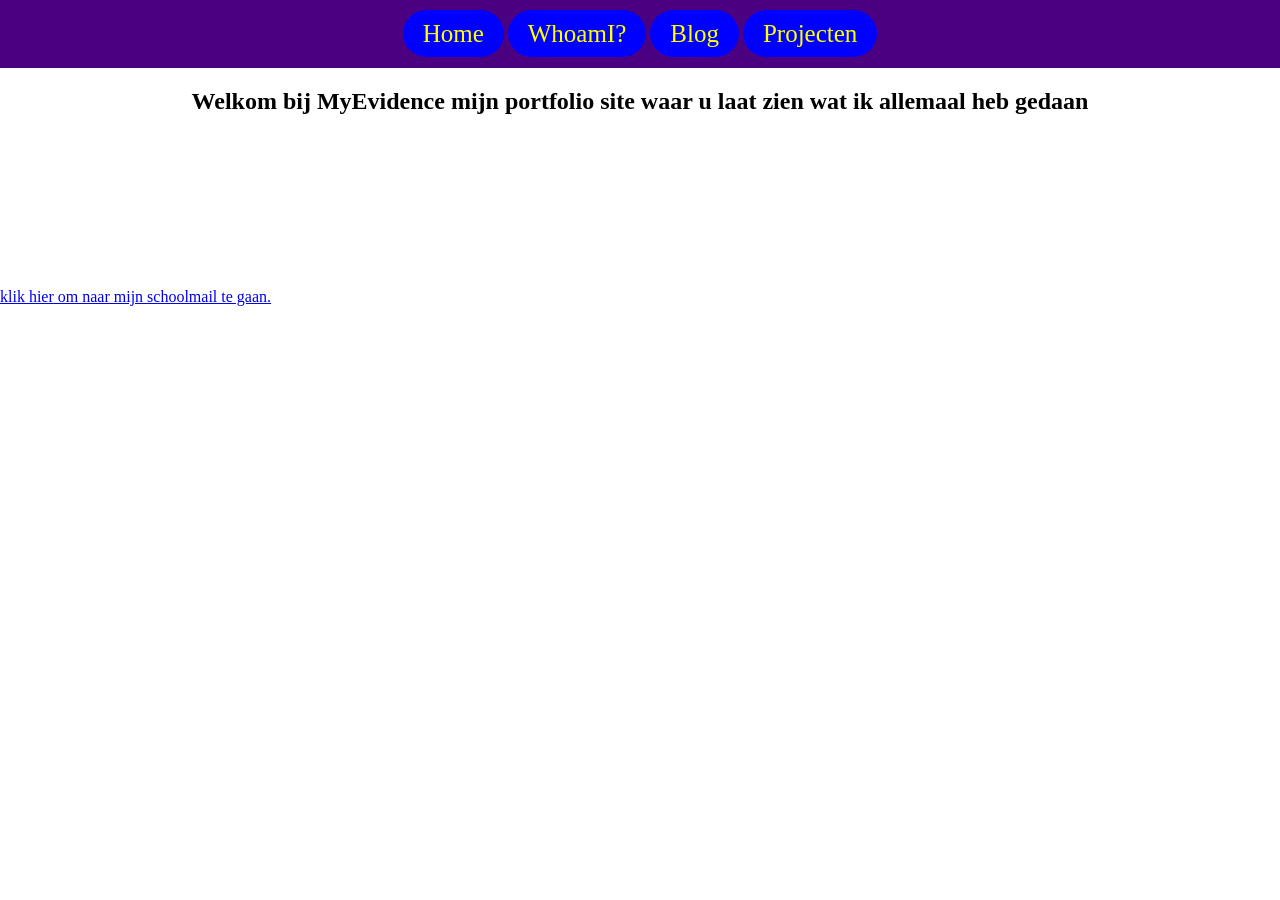
==== index.html @ de07c2f0 "update img folder, sections, header footer" ====
<!doctype html>
<html>
  <head>
    <link rel="icon" type="image/png" href="favicon.png" />
    <title>MyEvidence</title>
    <link rel="stylesheet" href="style.css" />
    <link rel="stylesheet" href="https://cdn.jsdelivr.net/npm/bootstrap-icons@1.13.1/font/bootstrap-icons.min.css">
  </head>
  <body>
    <header>
      <nav class="nav">
        <ul>
          <a class="home-Button" href="index.html">Home</a>
          <a class="whoami-button" href="whoamipagina.html">WhoamI?</a>
          <a class="blog-button" href="blog.html">Blog</a>
          <a class="projecten-button" href="projecten.html">Projecten</a>
        </ul>
      </nav>
    </header>

    <main>
      <section class = "beginscherm">
        <h1>
          Welkom bij MyEvidence mijn portfolio site waar u laat zien wat ik
          allemaal heb gedaan
        </h1>
      </section>
    </main>
    <footer>

        <a
          href="https://outlook.cloud.microsoft/mail/inbox/id/AAQkADkzZmZiNGY4LWNjYjYtNDgzYS1iMDYwLTNhN2I0MjM3MDZkZQAQANmeMzrsHEbrlJvYaGjMoA0%3D?deeplink=mail%2F0%2F%3Fnlp%3D0"
        >
          klik hier om naar mijn schoolmail te gaan.
        </a>
    </footer>
  </body>
</html>
---- style.css ----
.nav ul {
    list-style-type: none;
    margin: 0;
    padding: 20px;
    overflow: hidden;
    background-color: indigo;
    Text-align: center;
}

.nav a {
    font-family: "Arial, Helvetica, sans-serif";
    font-size: 25px;
    background-color: blue;
    color: yellow;
    text-decoration: none;
    padding: 10px 20px;
    display:incline-block;
    text-align: center;
    border-radius: 25px;
}

.nav a:hover {
    background-color: rgb(1, 1, 188);
}

h1 {
    font-family: "Lucida Console";
    text-align: center;
}

pre {
    font-family: "Lucida Console";
    padding: 30px;
    margin-right: 5px;
    margin-left: 5px;
    text-align: center;
}

.container {
    max-width: 1200px;
    margin-left: 0 auto;
    margin-right: 0 auto;
    padding-left: 15px;
    padding-right: 15px;
}

body {
    margin: 0;
}

.beginscherm {
    width: 100%;
    height: 200px;
}
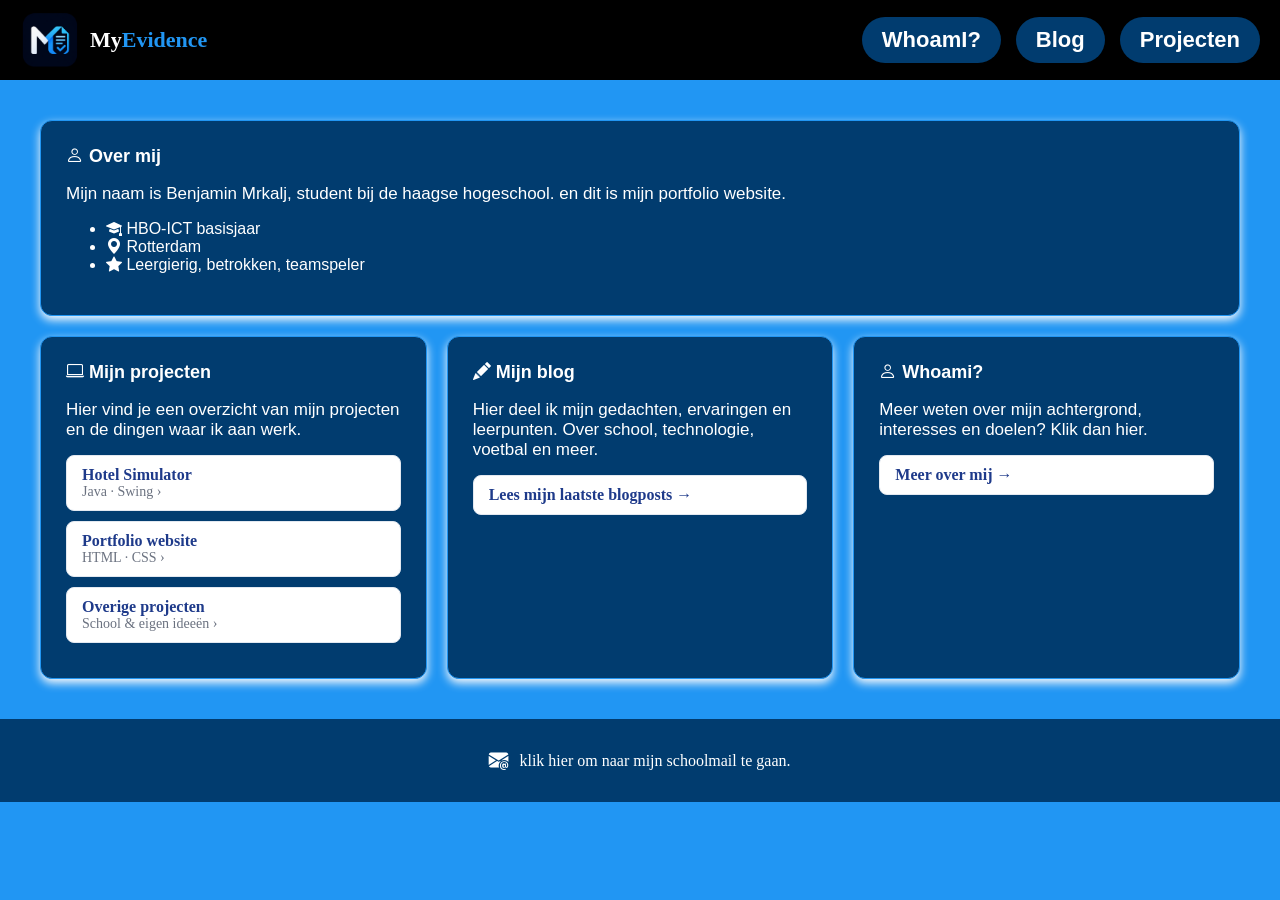
==== commit 2ee549c3: "nieuw project aangepast, home pagina verbeterd, veel in css" ====
--- a/index.html
+++ b/index.html
@@ -8,9 +8,12 @@
   </head>
   <body>
     <header>
+      <a href="index.html" class="logolink">
+        <img src="img/favicon.png" alt="MyEvidence logo" class="logo">
+        <span class="logo-text"><span class="logo-my">My</span><span class="logo-evidence">Evidence</span></span>
+      </a>
       <nav class="nav">
         <ul>
-          <a class="home-Button" href="index.html">Home</a>
           <a class="whoami-button" href="whoamipagina.html">WhoamI?</a>
           <a class="blog-button" href="blog.html">Blog</a>
           <a class="projecten-button" href="projecten.html">Projecten</a>
@@ -20,18 +23,43 @@
 
     <main>
       <section class = "beginscherm">
-        <h1>
-          Welkom bij MyEvidence mijn portfolio site waar u laat zien wat ik
-          allemaal heb gedaan
-        </h1>
+    <div class="card-begin">    
+        <h2><i class="bi bi-person"></i> Over mij</h2>
+        <p>Mijn naam is Benjamin Mrkalj, student bij de haagse hogeschool. en dit is mijn portfolio website.</p>
+        <ul class="card-list">
+            <li><i class="bi bi-mortarboard-fill"></i>  HBO-ICT basisjaar</li>
+            <li><i class="bi bi-geo-alt-fill"></i> Rotterdam</li>
+            <li><i class="bi bi-star-fill"></i> Leergierig, betrokken, teamspeler</li>
+        </ul>
+    </div>
+
+    <div class="card-projecten">
+        <h2><i class="bi bi-laptop"></i> Mijn projecten</h2>
+        <p>Hier vind je een overzicht van mijn projecten en de dingen waar ik aan werk.</p>
+        <a href="projecten.html" class="card-link">Hotel Simulator <span>Java · Swing ›</span></a>
+        <a href="projecten.html" class="card-link">Portfolio website <span>HTML · CSS ›</span></a>
+        <a href="projecten.html" class="card-link">Overige projecten <span>School & eigen ideeën ›</span></a>
+    </div>
+
+    <div class="card-blog">
+        <h2><i class="bi bi-pencil-fill"></i> Mijn blog</h2>
+        <p>Hier deel ik mijn gedachten, ervaringen en leerpunten. Over school, technologie, voetbal en meer.</p>
+        <a href="blog.html" class="card-link">Lees mijn laatste blogposts →</a>
+    </div>
+
+    <div class="card-whoami">
+        <h2><i class="bi bi-person"></i> Whoami?</h2>
+        <p>Meer weten over mijn achtergrond, interesses en doelen? Klik dan hier.</p>
+        <a href="whoamipagina.html" class="card-link">Meer over mij →</a>
+    </div>
       </section>
     </main>
     <footer>
-
         <a
+          class = "footer-link"
           href="https://outlook.cloud.microsoft/mail/inbox/id/AAQkADkzZmZiNGY4LWNjYjYtNDgzYS1iMDYwLTNhN2I0MjM3MDZkZQAQANmeMzrsHEbrlJvYaGjMoA0%3D?deeplink=mail%2F0%2F%3Fnlp%3D0"
         >
-          klik hier om naar mijn schoolmail te gaan.
+          <i class="bi bi-envelope-at-fill footer-icon"></i>klik hier om naar mijn schoolmail te gaan.
         </a>
     </footer>
   </body>
--- a/style.css
+++ b/style.css
@@ -1,20 +1,60 @@
+header {
+    display: flex;
+    align-items: center;
+    justify-content: space-between;
+    background-color: black;
+    padding: 10px 20px;
+}
+
+body {
+    background-color: #2196F3;
+}
+
+.logolink {
+    display: flex;
+    align-items: center;
+    text-decoration: none;
+}
+
+.logo {
+    height: 60px;
+    width: auto;
+}
+
+.logo-text {
+    font-family: verdana;
+    font-size: 22px;
+    font-weight: bold;
+    margin-left: 10px;
+}
+
+.logo-my {
+    color: white;
+}
+
+.logo-evidence {
+    color: #2196F3; 
+}
+
 .nav ul {
     list-style-type: none;
     margin: 0;
-    padding: 20px;
+    padding: 0;
+    display: flex;
+    gap: 15px;
     overflow: hidden;
-    background-color: indigo;
-    Text-align: center;
+    text-align: center;
 }
 
 .nav a {
-    font-family: "Arial, Helvetica, sans-serif";
-    font-size: 25px;
-    background-color: blue;
-    color: yellow;
+    font-family: sans-serif;
+    font-size: 22px;
+    font-weight: bold;
+    background-color: #013c6f;
+    color: white;
     text-decoration: none;
     padding: 10px 20px;
-    display:incline-block;
+    display:inline-block;
     text-align: center;
     border-radius: 25px;
 }
@@ -24,12 +64,12 @@
 }
 
 h1 {
-    font-family: "Lucida Console";
+    font-family: sans-serif;
     text-align: center;
 }
 
 pre {
-    font-family: "Lucida Console";
+    font-family: sans-serif;
     padding: 30px;
     margin-right: 5px;
     margin-left: 5px;
@@ -38,8 +78,8 @@
 
 .container {
     max-width: 1200px;
-    margin-left: 0 auto;
-    margin-right: 0 auto;
+    margin-left: 0;
+    margin-right: 0;
     padding-left: 15px;
     padding-right: 15px;
 }
@@ -49,6 +89,126 @@
 }
 
 .beginscherm {
-    width: 100%;
-    height: 200px;
+    display: grid;
+    grid-template-columns: 1fr 1fr 1fr;
+    gap: 20px;
+    padding: 40px 20px;
+    max-width: 1200px;
+    margin: 0 auto;
+}
+
+.card-begin,
+.card-projecten,
+.card-blog,
+.card-whoami {
+    background-color: #013c6f;
+    border: 1px solid #2196F3;
+    border-radius: 12px;
+    padding: 25px;
+    text-decoration: none;
+    box-shadow: 0 4px 10px rgb(252, 250, 250);
+}
+
+.card-begin {
+    font-family: sans-serif;
+    color: white;
+    grid-column: 1 / -1;
+}
+
+.card-begin h2,
+.card-projecten h2,
+.card-blog h2,
+.card-whoami h2 {
+    font-family: sans-serif;
+    color: white;
+    font-size: 18px;
+    margin-top: 0;
+    margin-bottom: 10px;
+    text-align: left;
+    text-decoration: none;
+}
+
+.card-begin p,
+.card-projecten p,
+.card-blog p,
+.card-whoami p {
+    font-family: sans-serif;
+    font-size: 17px;
+    color: white;
+    margin-bottom: 15px;
+    text-decoration: none;
+}
+
+.card-link {
+    display: block;
+    background-color: white;
+    border: 1px solid #E2E8F0;
+    border-radius: 8px;
+    padding: 10px 15px;
+    margin-bottom: 10px;
+    text-decoration: none;
+    color: #1E3A8A;
+    font-weight: bold;
+}
+
+.card-link span {
+    display: block;
+    font-weight: normal;
+    font-size: 14px;
+    color: #6B7280;
+}
+
+footer {
+    display: flex;
+    justify-content: center;
+    align-items: center;
+    padding: 30px 20px;
+    background-color: #013c6f;
+}
+
+.footer-link {
+    display: flex;
+    align-items: center;
+    gap: 10px;
+    color: white;
+    text-decoration: none;
+    font-size: 16px;
+}
+
+.footer-icon {
+    font-size: 20px;
+}
+
+.project {
+    color: white;
+    max-width: 800px;
+    margin: 0 auto 40px auto;
+    padding: 25px 20px;
+    border-bottom: 1px solid #E2E8F0;
+}
+
+.project h2 {
+    color: white;
+    font-size: 1.5rem;
+    margin-bottom: 5px;
+    text-align: left;
+}
+
+.project-tech {
+    font-size: 0.875rem;
+    color: white;
+    font-weight: bold;
+    margin-bottom: 10px;
+}
+
+.project ul {
+    color: white;
+    margin-top: 10px;
+    padding-left: 20px;
+}
+
+.project li {
+    color: white;
+    font-size: 1rem;
+    margin-bottom: 6px;
 }
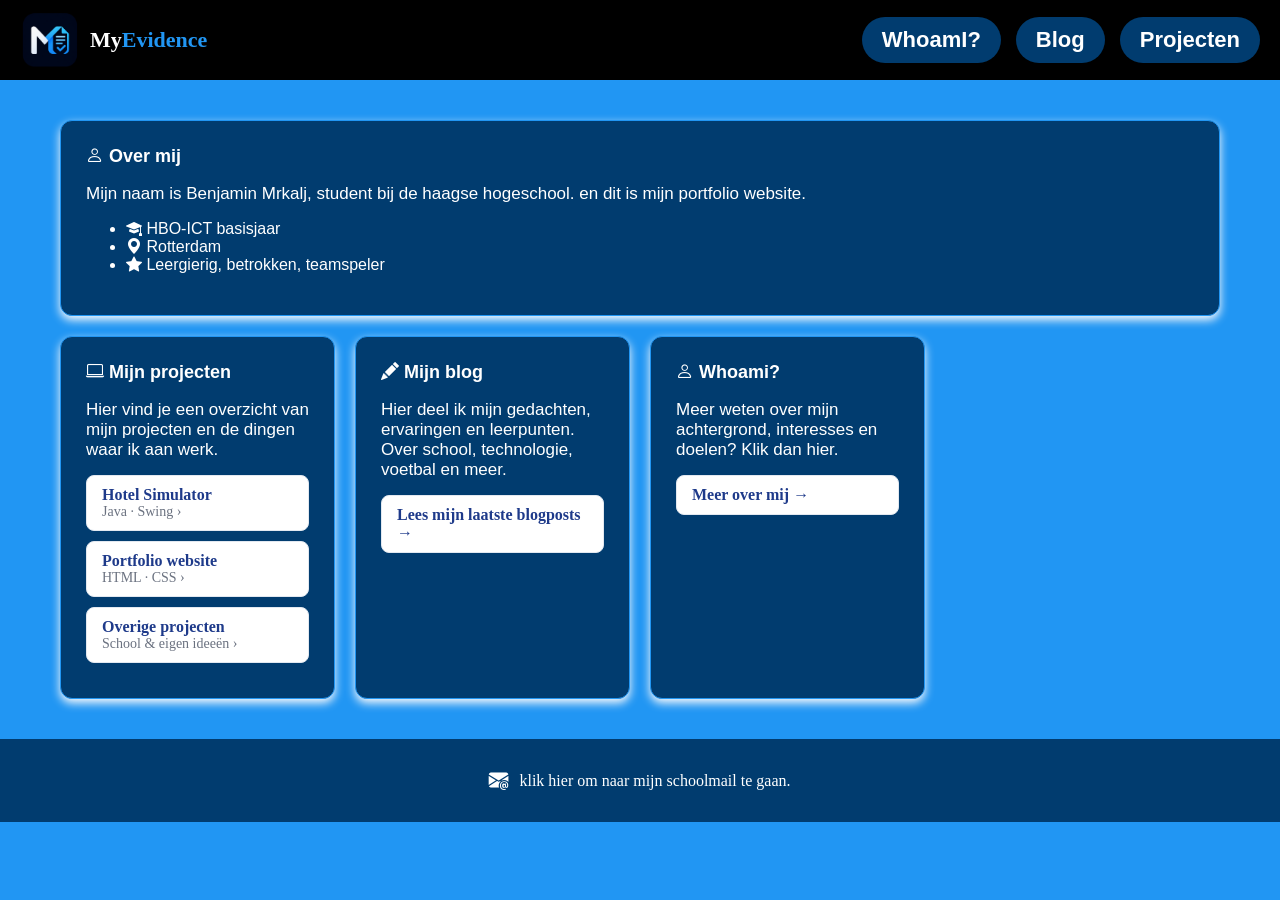
==== commit cb42a1bf: "laatste commit_v2 responsive gemaakt" ====
--- a/index.html
+++ b/index.html
@@ -5,6 +5,7 @@
     <title>MyEvidence</title>
     <link rel="stylesheet" href="style.css" />
     <link rel="stylesheet" href="https://cdn.jsdelivr.net/npm/bootstrap-icons@1.13.1/font/bootstrap-icons.min.css">
+    <meta name="viewport" content="width=device-width, initial-scale=1.0">
   </head>
   <body>
     <header>
@@ -14,16 +15,16 @@
       </a>
       <nav class="nav">
         <ul>
-          <a class="whoami-button" href="whoamipagina.html">WhoamI?</a>
-          <a class="blog-button" href="blog.html">Blog</a>
-          <a class="projecten-button" href="projecten.html">Projecten</a>
+          <li><a class="whoami-button" href="whoamipagina.html">WhoamI?</a></li>
+          <li><a class="blog-button" href="blog.html">Blog</a></li>
+          <li><a class="projecten-button" href="projecten.html">Projecten</a></li>
         </ul>
       </nav>
     </header>
 
     <main>
       <section class = "beginscherm">
-    <div class="card-begin">    
+    <section class="card-begin">    
         <h2><i class="bi bi-person"></i> Over mij</h2>
         <p>Mijn naam is Benjamin Mrkalj, student bij de haagse hogeschool. en dit is mijn portfolio website.</p>
         <ul class="card-list">
@@ -31,34 +32,31 @@
             <li><i class="bi bi-geo-alt-fill"></i> Rotterdam</li>
             <li><i class="bi bi-star-fill"></i> Leergierig, betrokken, teamspeler</li>
         </ul>
-    </div>
+    </section>
 
-    <div class="card-projecten">
+    <section class="card-projecten">
         <h2><i class="bi bi-laptop"></i> Mijn projecten</h2>
         <p>Hier vind je een overzicht van mijn projecten en de dingen waar ik aan werk.</p>
         <a href="projecten.html" class="card-link">Hotel Simulator <span>Java · Swing ›</span></a>
         <a href="projecten.html" class="card-link">Portfolio website <span>HTML · CSS ›</span></a>
         <a href="projecten.html" class="card-link">Overige projecten <span>School & eigen ideeën ›</span></a>
-    </div>
+    </section>
 
-    <div class="card-blog">
+    <section class="card-blog">
         <h2><i class="bi bi-pencil-fill"></i> Mijn blog</h2>
         <p>Hier deel ik mijn gedachten, ervaringen en leerpunten. Over school, technologie, voetbal en meer.</p>
         <a href="blog.html" class="card-link">Lees mijn laatste blogposts →</a>
-    </div>
+    </section>
 
-    <div class="card-whoami">
+    <section class="card-whoami">
         <h2><i class="bi bi-person"></i> Whoami?</h2>
         <p>Meer weten over mijn achtergrond, interesses en doelen? Klik dan hier.</p>
         <a href="whoamipagina.html" class="card-link">Meer over mij →</a>
-    </div>
+    </section>
       </section>
     </main>
     <footer>
-        <a
-          class = "footer-link"
-          href="https://outlook.cloud.microsoft/mail/inbox/id/AAQkADkzZmZiNGY4LWNjYjYtNDgzYS1iMDYwLTNhN2I0MjM3MDZkZQAQANmeMzrsHEbrlJvYaGjMoA0%3D?deeplink=mail%2F0%2F%3Fnlp%3D0"
-        >
+        <a class = "footer-link" href="https://outlook.cloud.microsoft/mail/inbox/id/AAQkADkzZmZiNGY4LWNjYjYtNDgzYS1iMDYwLTNhN2I0MjM3MDZkZQAQANmeMzrsHEbrlJvYaGjMoA0%3D?deeplink=mail%2F0%2F%3Fnlp%3D0">
           <i class="bi bi-envelope-at-fill footer-icon"></i>klik hier om naar mijn schoolmail te gaan.
         </a>
     </footer>
--- a/style.css
+++ b/style.css
@@ -1,3 +1,7 @@
+* {
+    box-sizing: border-box;
+}
+
 header {
     display: flex;
     align-items: center;
@@ -44,6 +48,7 @@
     gap: 15px;
     overflow: hidden;
     text-align: center;
+    flex-wrap: wrap;
 }
 
 .nav a {
@@ -90,7 +95,7 @@
 
 .beginscherm {
     display: grid;
-    grid-template-columns: 1fr 1fr 1fr;
+    grid-template-columns: repeat(auto-fit, minmax(250px, 1fr));
     gap: 20px;
     padding: 40px 20px;
     max-width: 1200px;
@@ -180,14 +185,18 @@
 }
 
 .project {
+    font-family: sans-serif;
     color: white;
     max-width: 800px;
     margin: 0 auto 40px auto;
     padding: 25px 20px;
-    border-bottom: 1px solid #E2E8F0;
+    background-color: #013c6f;
+    border-radius: 12px;
+    box-shadow: 0 4px 10px white;
 }
 
 .project h2 {
+    font-family: sans-serif;
     color: white;
     font-size: 1.5rem;
     margin-bottom: 5px;
@@ -195,6 +204,7 @@
 }
 
 .project-tech {
+    font-family: sans-serif;
     font-size: 0.875rem;
     color: white;
     font-weight: bold;
@@ -202,13 +212,112 @@
 }
 
 .project ul {
+    font-family: sans-serif;
     color: white;
     margin-top: 10px;
     padding-left: 20px;
 }
 
 .project li {
+    font-family: sans-serif;
     color: white;
     font-size: 1rem;
     margin-bottom: 6px;
+}
+
+.whoami-card {
+    max-width: 800px;
+    margin: 30px auto;
+    padding: 30px;
+    background-color: #0d2f5c;
+    border-radius: 12px;
+    box-shadow: 0 4px 10px white;
+    text-align: center;
+}
+
+.profile-photo {
+    width: 150px;
+    height: 225px;
+    border-radius: 50%;
+    object-fit: cover;
+    margin-bottom: 20px;
+    border: 3px solid white;
+}
+
+.whoami-tekst {
+    text-align: left;
+}
+
+.whoami-tekst p {
+    color: white;
+    font-size: 1rem;
+    line-height: 1.6;
+}
+
+.week-log {
+    font-family: sans-serif;
+    color: white;
+    padding-left: 20px;
+    margin: 10px 0;
+}
+
+.week-log li {
+    font-family: sans-serif;
+    color: white;
+    font-size: 1rem;
+    margin-bottom: 8px;
+}
+
+.blogpost {
+    font-family: sans-serif;
+    color: white;
+    max-width: 800px;
+    margin: 30px;
+    padding: 30px;
+    background-color: #0d2f5c;
+    border-radius: 12px;
+    box-shadow: 0 4px 10px white;
+}
+
+.parent {
+  display: flex;
+  overflow-x: auto;
+  scroll-snap-type: x mandatory;
+}
+.child {
+  flex: 0 0 80%; /* Leaves a visual cue */
+  scroll-snap-align: start;
+}
+
+/* Tablet: rond 768px */
+@media (max-width: 768px) {
+    header {
+        flex-direction: column;
+        align-items: flex-start;
+    }
+
+    .nav ul {
+        justify-content: center;
+        width: 100%;
+    }
+}
+
+/* Mobiel: rond 480px */
+@media (max-width: 480px) {
+    .logo-text {
+        font-size: 18px;
+    }
+
+    .nav a {
+        font-size: 16px;
+        padding: 8px 14px;
+    }
+
+    h1 {
+        font-size: 1.5rem;
+    }
+
+    .beginscherm, .project, .blogpost, .whoami-card {
+        padding: 15px;
+    }
 }
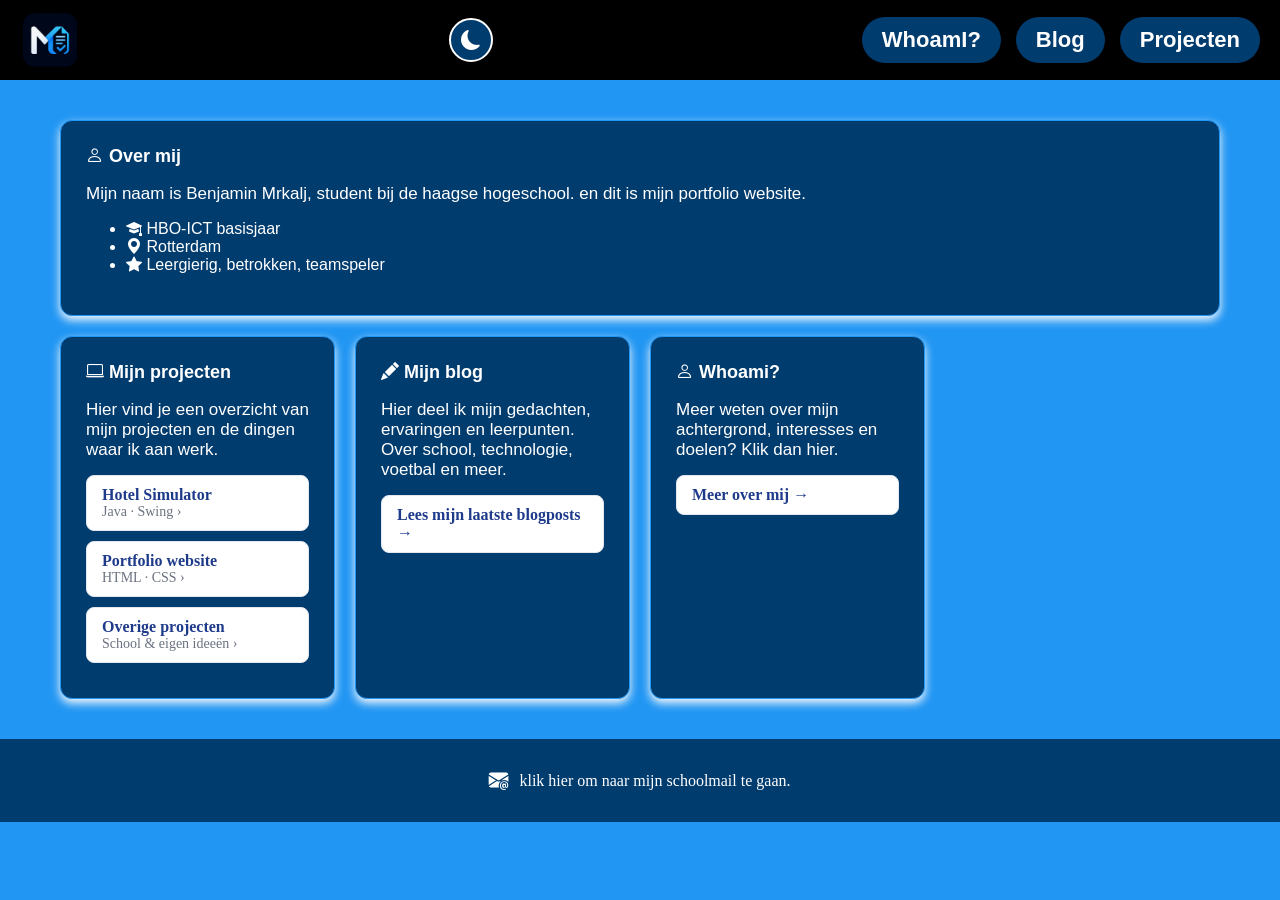
==== commit 58f4c033: "javaScript knoppen filter, blogposts inklappen en dark mode toegevoegd" ====
--- a/index.html
+++ b/index.html
@@ -6,13 +6,16 @@
     <link rel="stylesheet" href="style.css" />
     <link rel="stylesheet" href="https://cdn.jsdelivr.net/npm/bootstrap-icons@1.13.1/font/bootstrap-icons.min.css">
     <meta name="viewport" content="width=device-width, initial-scale=1.0">
+    <script src="script.js" defer></script>
   </head>
   <body>
     <header>
       <a href="index.html" class="logolink">
         <img src="img/favicon.png" alt="MyEvidence logo" class="logo">
-        <span class="logo-text"><span class="logo-my">My</span><span class="logo-evidence">Evidence</span></span>
       </a>
+      <button type="button" id="dark-mode-knop" aria-label="Schakel dark mode" <i class="bi bi-moon-fill"></i></button>
+          
+
       <nav class="nav">
         <ul>
           <li><a class="whoami-button" href="whoamipagina.html">WhoamI?</a></li>
--- a/style.css
+++ b/style.css
@@ -3,6 +3,8 @@
 }
 
 header {
+    flex-wrap: wrap;
+    gap: 10px;
     display: flex;
     align-items: center;
     justify-content: space-between;
@@ -49,6 +51,7 @@
     overflow: hidden;
     text-align: center;
     flex-wrap: wrap;
+    min-width: 0;
 }
 
 .nav a {
@@ -94,10 +97,12 @@
 }
 
 .beginscherm {
+    overflow-wrap: anywhere;
     display: grid;
     grid-template-columns: repeat(auto-fit, minmax(250px, 1fr));
     gap: 20px;
     padding: 40px 20px;
+    min-width: 0;
     max-width: 1200px;
     margin: 0 auto;
 }
@@ -245,10 +250,12 @@
 }
 
 .whoami-tekst {
+    font-family: sans-serif;
     text-align: left;
 }
 
 .whoami-tekst p {
+    font-family: sans-serif;
     color: white;
     font-size: 1rem;
     line-height: 1.6;
@@ -279,45 +286,115 @@
     box-shadow: 0 4px 10px white;
 }
 
-.parent {
+
+.filter-knoppen {
   display: flex;
-  overflow-x: auto;
-  scroll-snap-type: x mandatory;
-}
-.child {
-  flex: 0 0 80%; /* Leaves a visual cue */
-  scroll-snap-align: start;
-}
-
-/* Tablet: rond 768px */
-@media (max-width: 768px) {
+  flex-wrap: wrap;
+  justify-content: center;
+  gap: 12px;
+  margin: 20px 0;
+}
+
+.filter-knoppen button {
+  font-family: sans-serif;
+  font-size: 1rem;
+  font-weight: bold;
+  background-color: #013c6f;
+  color: white;
+  border: 2px solid white;
+  border-radius: 25px;
+  padding: 10px 20px;
+  cursor: pointer;
+}
+
+.filter-knoppen button:hover {
+  background-color: rgb(1, 1, 188);
+}
+
+.filter-knoppen button:focus-visible {
+  outline: 3px solid white;
+  outline-offset: 3px;
+}
+
+/* blogpost inhoud verbergen, alleen tonen als open is*/
+.blogpost .blog-inhoud {
+  display: none;
+}
+
+.blogpost.open .blog-inhoud {
+  display: block;
+}
+
+.blogpost h2 {
+  cursor: pointer;
+}
+
+/* Dark mode button styling */
+#dark-mode-knop {
+  background-color: #013c6f;
+  color: white;
+  border: 2px solid white;
+  border-radius: 50%;
+  width: 44px;
+  height: 44px;
+  display: flex;
+  align-items: center;
+  justify-content: center;
+  font-size: 1.25rem;
+  cursor: pointer;
+}
+
+/* dark mode klearen na switch*/
+body.dark-mode {
+  background-color: #2b2b2b;
+  color: white;
+}
+
+body.dark-mode .card-begin,
+body.dark-mode .card-projecten,
+body.dark-mode .card-blog,
+body.dark-mode .card-whoami,
+body.dark-mode .project,
+body.dark-mode .whoami-card,
+body.dark-mode .blogpost {
+  background-color: black;
+}
+
+#dark-mode-knop:hover {
+  background-color: rgb(1, 1, 188);
+}
+
+/* Mobiel: t/m 480px — alles in 1 kolom */
+@media (max-width: 767px) {
+    .beginscherm {
+        grid-template-columns: 1fr;
+    }
+    .logo-text {
+        font-size: 18px;
+    }
+    .nav a {
+        font-size: 16px;
+        padding: 8px 14px;
+    }
+    h1 {
+        font-size: 1.5rem;
+    }
+    .beginscherm, .project, .blogpost, .whoami-card {
+        padding: 15px;
+    }
+}
+
+/* Tablet: 481px t/m 768px — 2 kolommen */
+@media (min-width: 481px) and (max-width: 768px) {
     header {
         flex-direction: column;
         align-items: flex-start;
     }
-
     .nav ul {
         justify-content: center;
         width: 100%;
     }
-}
-
-/* Mobiel: rond 480px */
-@media (max-width: 480px) {
-    .logo-text {
-        font-size: 18px;
-    }
-
-    .nav a {
-        font-size: 16px;
-        padding: 8px 14px;
-    }
-
-    h1 {
-        font-size: 1.5rem;
-    }
-
-    .beginscherm, .project, .blogpost, .whoami-card {
-        padding: 15px;
+    .beginscherm {
+        grid-template-columns: 1fr 1fr;
     }
 }
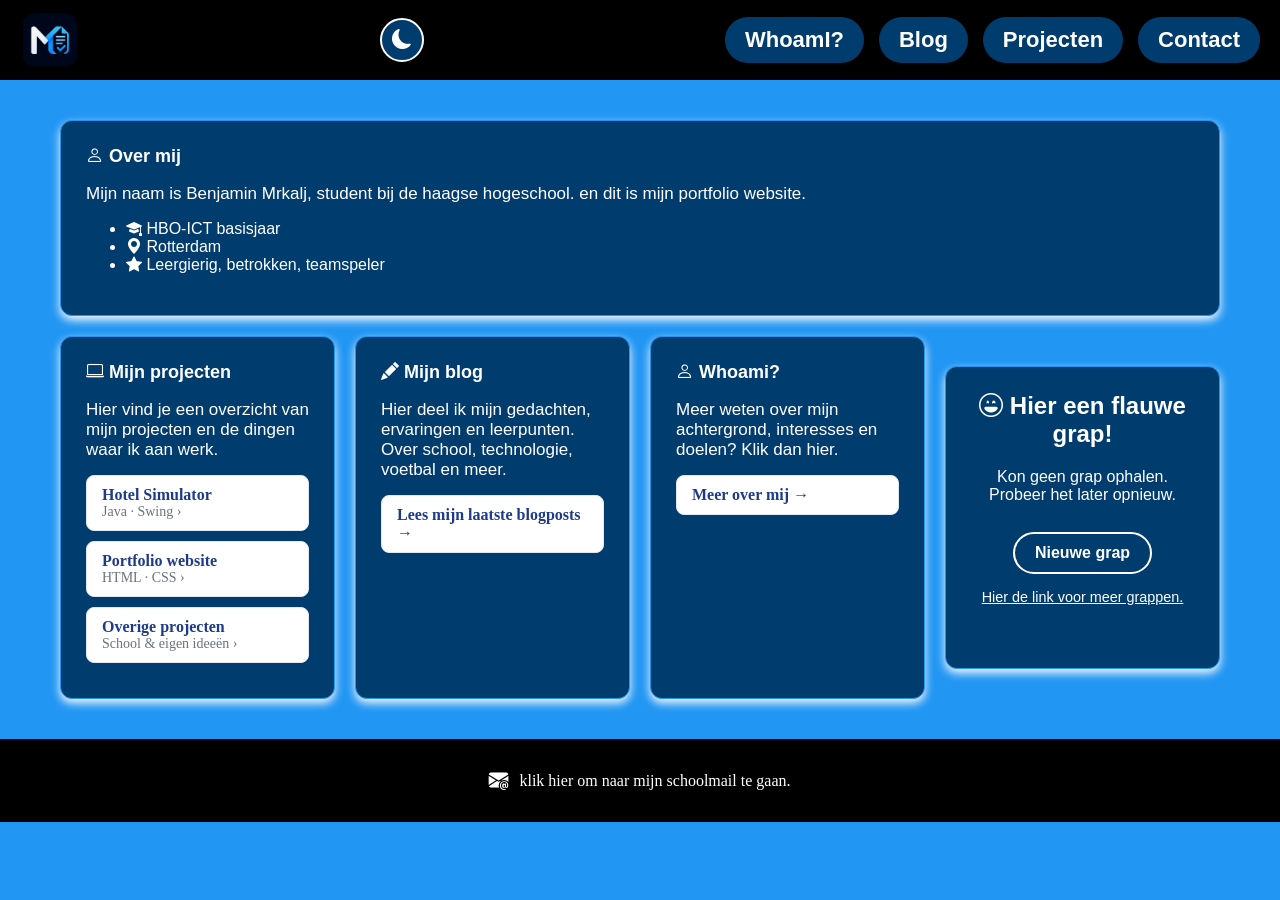
==== commit 022c730f: "API, contact externe API toegevoegd van grappen site en contact foutmeldingen gedaan" ====
--- a/index.html
+++ b/index.html
@@ -13,14 +13,16 @@
       <a href="index.html" class="logolink">
         <img src="img/favicon.png" alt="MyEvidence logo" class="logo">
       </a>
-      <button type="button" id="dark-mode-knop" aria-label="Schakel dark mode" <i class="bi bi-moon-fill"></i></button>
-          
+      <button type="button" id="dark-mode-knop" aria-label="Schakel dark mode">
+        <i class="bi bi-moon-fill"></i>
+      </button>
 
       <nav class="nav">
         <ul>
           <li><a class="whoami-button" href="whoamipagina.html">WhoamI?</a></li>
           <li><a class="blog-button" href="blog.html">Blog</a></li>
           <li><a class="projecten-button" href="projecten.html">Projecten</a></li>
+          <li><a class="contact-button" href="contact.html">Contact</a></li>
         </ul>
       </nav>
     </header>
@@ -56,6 +58,11 @@
         <p>Meer weten over mijn achtergrond, interesses en doelen? Klik dan hier.</p>
         <a href="whoamipagina.html" class="card-link">Meer over mij →</a>
     </section>
+      <section class="grap-card">
+        <h2><i class="bi bi-emoji-laughing"></i> Hier een flauwe grap!</h2>
+        <p id="grap-tekst">Laden...</p>
+        <button type="button" id="grap-knop">Nieuwe grap</button>
+        <a href="https://icanhazdadjoke.com/" target="_blank" rel="noopener noreferrer" class="grap-link-card">Hier de link voor meer grappen.</a>
       </section>
     </main>
     <footer>
--- a/style.css
+++ b/style.css
@@ -173,7 +173,7 @@
     justify-content: center;
     align-items: center;
     padding: 30px 20px;
-    background-color: #013c6f;
+    background-color: black;
 }
 
 .footer-link {
@@ -344,7 +344,7 @@
   cursor: pointer;
 }
 
-/* dark mode klearen na switch*/
+/* dark mode kleuren na switch*/
 body.dark-mode {
   background-color: #2b2b2b;
   color: white;
@@ -356,12 +356,127 @@
 body.dark-mode .card-whoami,
 body.dark-mode .project,
 body.dark-mode .whoami-card,
-body.dark-mode .blogpost {
+body.dark-mode .blogpost,
+body.dark-mode .contact-card,
+body.dark-mode .grap-card {
   background-color: black;
 }
 
 #dark-mode-knop:hover {
   background-color: rgb(1, 1, 188);
+}
+
+/* Contactformulier styling */
+#contact-formulier {
+  max-width: 500px;
+  margin: 0 auto;
+  display: flex;
+  flex-direction: column;
+}
+
+#contact-formulier label {
+  color: white;
+  font-weight: bold;
+  margin-top: 15px;
+  margin-bottom: 5px;
+}
+
+#contact-formulier input,
+#contact-formulier textarea {
+  padding: 10px;
+  border-radius: 8px;
+  border: 2px solid white;
+  font-family: sans-serif;
+  font-size: 1rem;
+}
+
+.contact-card {
+  max-width: 800px;
+    margin: 30px auto;
+    padding: 30px;
+    background-color: #0d2f5c;
+    border-radius: 12px;
+    box-shadow: 0 4px 10px white;
+    text-align: left;
+}
+
+.verstuur-button {
+  background-color: #013c6f;
+  color: white;
+  border: 2px solid white;
+  border-radius: 60%;
+  width: 100px;
+  height: 44px;
+  display: flex;
+  align-items: center;
+  justify-content: center;
+  font-size: 1.25rem;
+  cursor: pointer;
+}
+
+#bevestiging {
+  color: white;
+  font-size: 0.875rem;
+  margin-top: 5px;
+  min-height: 1.2em;
+}
+
+.foutmelding {
+  color: red;
+  font-size: 0.875rem;
+  margin-top: 5px;
+  min-height: 1.2em;
+}
+
+.grap-card {
+  font-family: sans-serif;
+  background-color: #013c6f;
+  border: 1px solid #2196F3;
+  border-radius: 12px;
+  padding: 25px;
+  text-align: center;
+  max-width: 800px;
+  margin: 30px auto;
+  box-shadow: 0 4px 10px rgb(252, 250, 250);
+}
+
+.grap-card h2 {
+  color: white;
+  margin-top: 0;
+}
+
+.grap-card p {
+  color: white;
+  font-size: 1rem;
+  min-height: 3em;
+}
+
+.grap-card button {
+  font-family: sans-serif;
+  font-size: 1rem;
+  font-weight: bold;
+  background-color: #013c6f;
+  color: white;
+  border: 2px solid white;
+  border-radius: 25px;
+  padding: 10px 20px;
+  cursor: pointer;
+}
+
+.grap-card button:hover {
+  background-color: rgb(1, 1, 188);
+}
+
+.grap-link-card {
+  display: inline-block;
+  margin-top: 15px;
+  color: white;
+  text-decoration: underline;
+  font-size: 0.9rem;
+}
+
+.grap-link-card:hover {
+  color: #cbd5e1;
 }
 
 /* Mobiel: t/m 480px — alles in 1 kolom */
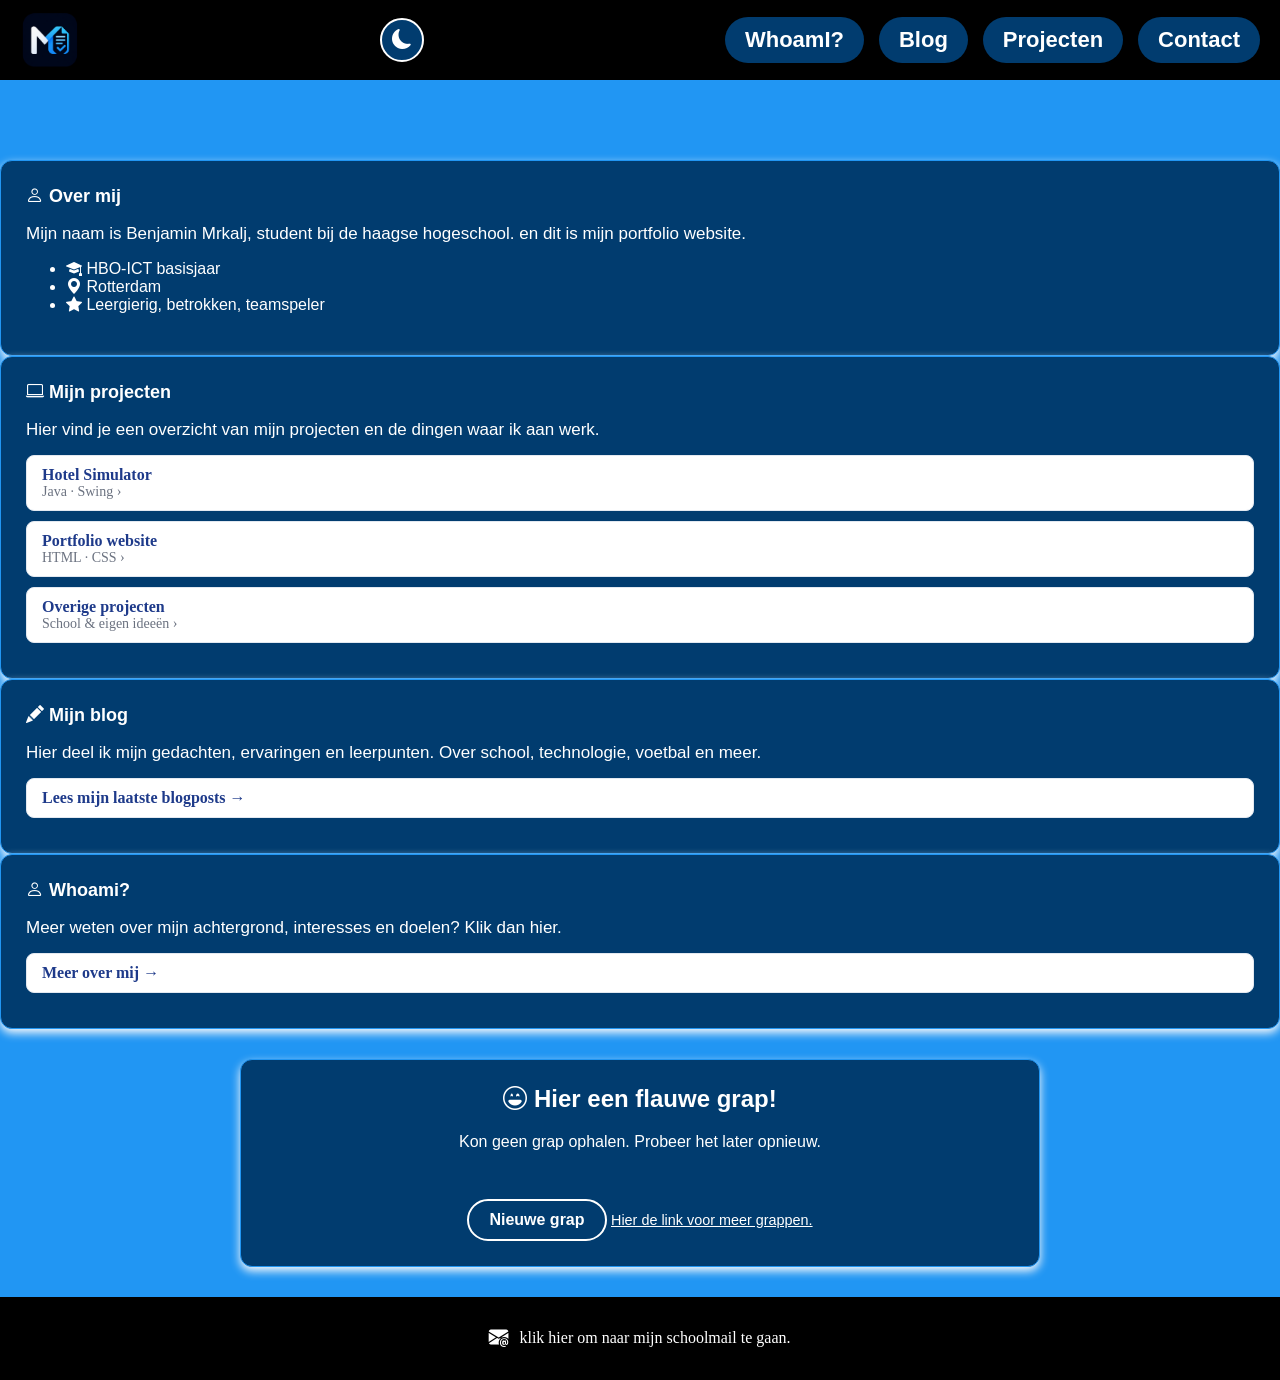
==== commit d2bcef4b: "w3c w3c checker update" ====
--- a/index.html
+++ b/index.html
@@ -27,8 +27,8 @@
       </nav>
     </header>
 
-    <main>
-      <section class = "beginscherm">
+  <main>
+      <section class = "beginscherm"> </section>
     <section class="card-begin">    
         <h2><i class="bi bi-person"></i> Over mij</h2>
         <p>Mijn naam is Benjamin Mrkalj, student bij de haagse hogeschool. en dit is mijn portfolio website.</p>
@@ -64,7 +64,7 @@
         <button type="button" id="grap-knop">Nieuwe grap</button>
         <a href="https://icanhazdadjoke.com/" target="_blank" rel="noopener noreferrer" class="grap-link-card">Hier de link voor meer grappen.</a>
       </section>
-    </main>
+  </main>
     <footer>
         <a class = "footer-link" href="https://outlook.cloud.microsoft/mail/inbox/id/AAQkADkzZmZiNGY4LWNjYjYtNDgzYS1iMDYwLTNhN2I0MjM3MDZkZQAQANmeMzrsHEbrlJvYaGjMoA0%3D?deeplink=mail%2F0%2F%3Fnlp%3D0">
           <i class="bi bi-envelope-at-fill footer-icon"></i>klik hier om naar mijn schoolmail te gaan.
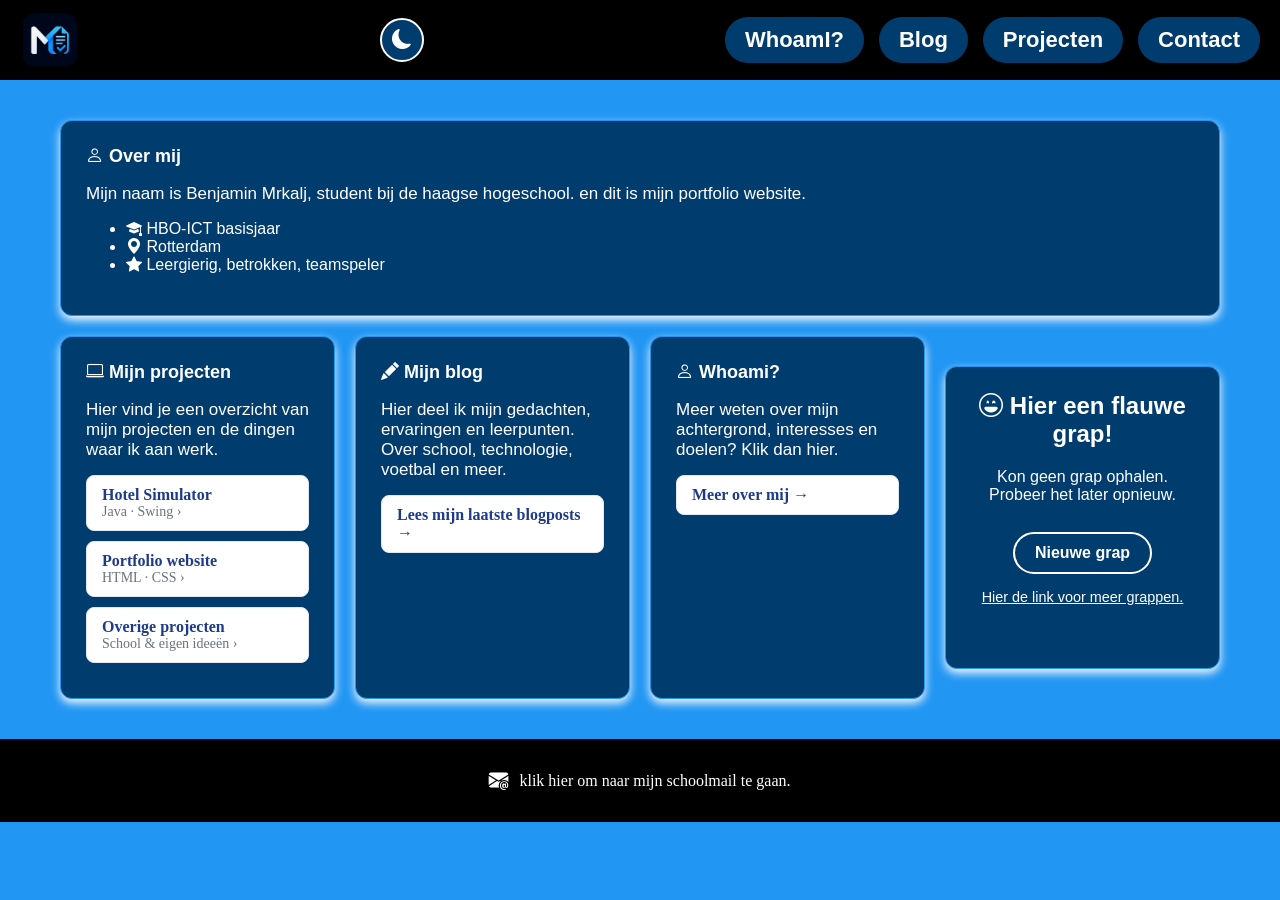
==== commit 84000205: "section update W3c check" ====
--- a/index.html
+++ b/index.html
@@ -28,8 +28,8 @@
     </header>
 
   <main>
-      <section class = "beginscherm"> </section>
-    <section class="card-begin">    
+    <section class = "beginscherm">
+      <section class="card-begin">   
         <h2><i class="bi bi-person"></i> Over mij</h2>
         <p>Mijn naam is Benjamin Mrkalj, student bij de haagse hogeschool. en dit is mijn portfolio website.</p>
         <ul class="card-list">
